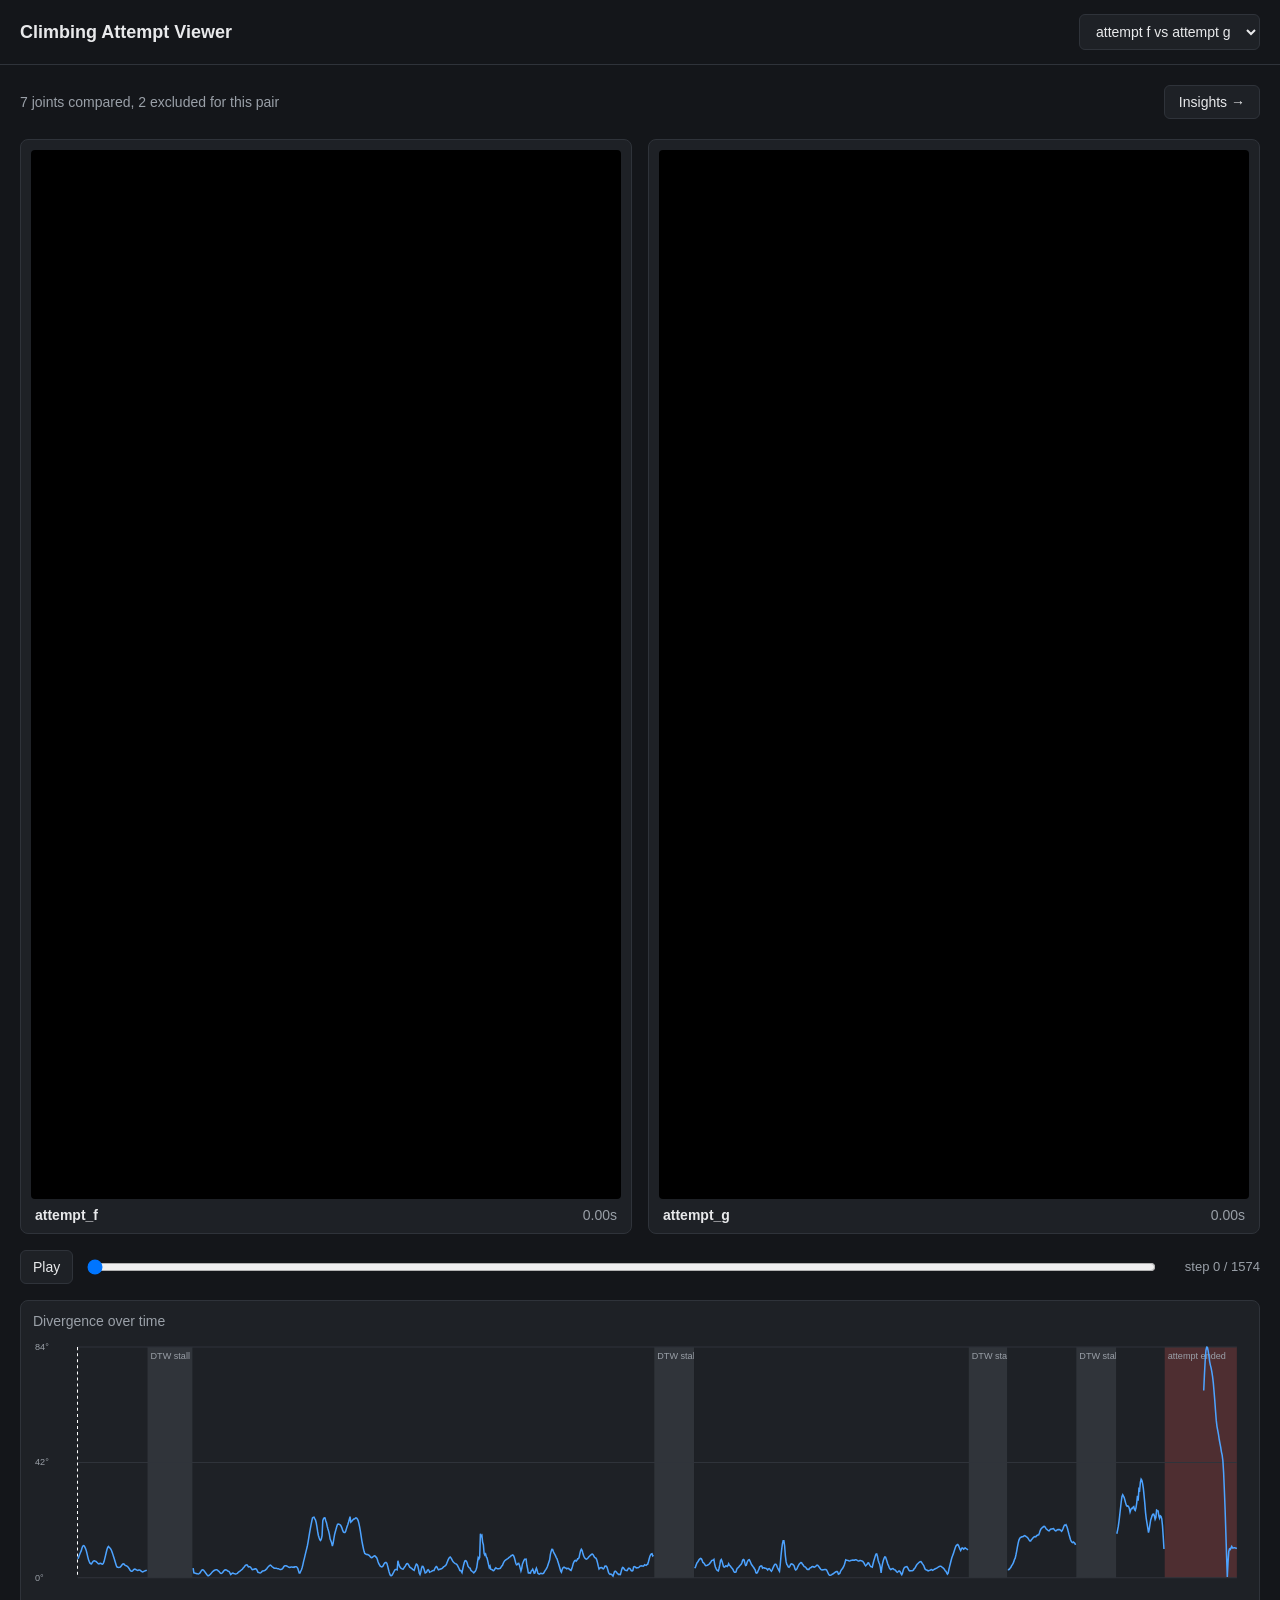
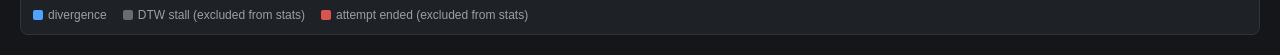
==== viewer/index.html @ 7e249702 "Stage 5 complete: canvas-based synced viewer with insights page - build_viewer_data.py merges alignm" ====
<!doctype html>
<html lang="en">
<head>
  <meta charset="utf-8">
  <title>Climbing Attempt Viewer</title>
  <link rel="stylesheet" href="/viewer/style.css">
</head>
<body>
  <header>
    <h1>Climbing Attempt Viewer</h1>
    <select id="pairPicker"></select>
  </header>

  <main>
    <div class="top-nav">
      <span id="pairSubtitle" style="color: var(--text-dim); font-size: 14px;"></span>
      <a id="insightsLink" class="nav-arrow" href="#">Insights &rarr;</a>
    </div>

    <div class="videos">
      <div class="video-panel">
        <canvas id="canvasA"></canvas>
        <div class="video-label"><strong id="labelA">-</strong><span id="timeA">0.00s</span></div>
      </div>
      <div class="video-panel">
        <canvas id="canvasB"></canvas>
        <div class="video-label"><strong id="labelB">-</strong><span id="timeB">0.00s</span></div>
      </div>
    </div>

    <div class="transport">
      <button id="playPause">Play</button>
      <input type="range" id="scrubber" min="0" max="0" value="0" step="1">
      <span class="step-readout" id="stepReadout">step 0 / 0</span>
    </div>

    <div class="graph-panel">
      <h2>Divergence over time</h2>
      <svg id="graph" viewBox="0 0 1200 260" preserveAspectRatio="none"></svg>
      <div class="legend">
        <span><span class="swatch" style="background: var(--divergence-line)"></span> divergence</span>
        <span><span class="swatch" style="background: var(--stall)"></span> DTW stall (excluded from stats)</span>
        <span><span class="swatch" style="background: var(--ended)"></span> attempt ended (excluded from stats)</span>
      </div>
    </div>
  </main>

  <script src="/viewer/viewer.js"></script>
</body>
</html>
---- viewer/style.css ----
:root {
  --bg: #14161a;
  --panel: #1e2126;
  --border: #2f333a;
  --text: #e8e9eb;
  --text-dim: #9aa0a8;
  --accent: #4da3ff;
  --stall: #666c76;
  --ended: #d9534f;
  --divergence-line: #4da3ff;
}

* { box-sizing: border-box; }

body {
  margin: 0;
  background: var(--bg);
  color: var(--text);
  font-family: -apple-system, "Segoe UI", Roboto, Arial, sans-serif;
}

header {
  display: flex;
  align-items: center;
  justify-content: space-between;
  padding: 14px 20px;
  border-bottom: 1px solid var(--border);
}

header h1 {
  font-size: 18px;
  margin: 0;
  font-weight: 600;
}

select, button {
  background: var(--panel);
  color: var(--text);
  border: 1px solid var(--border);
  border-radius: 6px;
  padding: 8px 12px;
  font-size: 14px;
  cursor: pointer;
}

select:hover, button:hover { border-color: var(--accent); }

button:disabled { opacity: 0.5; cursor: default; }

main {
  max-width: 1400px;
  margin: 0 auto;
  padding: 20px;
}

.videos {
  display: grid;
  grid-template-columns: 1fr 1fr;
  gap: 16px;
}

.video-panel {
  background: var(--panel);
  border: 1px solid var(--border);
  border-radius: 8px;
  padding: 10px;
}

.video-panel canvas {
  width: 100%;
  display: block;
  border-radius: 4px;
  background: #000;
}

.video-label {
  display: flex;
  justify-content: space-between;
  padding: 8px 4px 0;
  font-size: 14px;
  color: var(--text-dim);
}

.video-label strong { color: var(--text); }

.transport {
  display: flex;
  align-items: center;
  gap: 12px;
  margin: 16px 0;
}

.transport input[type="range"] {
  flex: 1;
}

.transport .step-readout {
  font-variant-numeric: tabular-nums;
  color: var(--text-dim);
  font-size: 13px;
  min-width: 90px;
  text-align: right;
}

.graph-panel {
  background: var(--panel);
  border: 1px solid var(--border);
  border-radius: 8px;
  padding: 12px;
}

.graph-panel h2 {
  font-size: 14px;
  margin: 0 0 8px;
  color: var(--text-dim);
  font-weight: 500;
}

.graph-panel svg {
  width: 100%;
  height: auto;
  display: block;
  cursor: pointer;
}

.legend {
  display: flex;
  gap: 16px;
  font-size: 12px;
  color: var(--text-dim);
  margin-top: 8px;
}

.legend span { display: flex; align-items: center; gap: 5px; }

.legend .swatch {
  width: 10px; height: 10px; border-radius: 2px; display: inline-block;
}

.nav-arrow {
  display: inline-flex;
  align-items: center;
  gap: 6px;
  text-decoration: none;
  color: var(--text);
  background: var(--panel);
  border: 1px solid var(--border);
  border-radius: 6px;
  padding: 8px 14px;
  font-size: 14px;
}

.nav-arrow:hover { border-color: var(--accent); }

.stat-cards {
  display: grid;
  grid-template-columns: repeat(3, 1fr);
  gap: 16px;
  margin-bottom: 24px;
}

.stat-card {
  background: var(--panel);
  border: 1px solid var(--border);
  border-radius: 8px;
  padding: 16px;
}

.stat-card .label {
  font-size: 12px;
  color: var(--text-dim);
  text-transform: uppercase;
  letter-spacing: 0.04em;
}

.stat-card .value {
  font-size: 26px;
  font-weight: 600;
  margin-top: 6px;
}

.stat-card .sub {
  font-size: 12px;
  color: var(--text-dim);
  margin-top: 4px;
}

.joint-bars {
  background: var(--panel);
  border: 1px solid var(--border);
  border-radius: 8px;
  padding: 16px;
  margin-bottom: 24px;
}

.joint-bars h2, .screenshots h2 {
  font-size: 14px;
  margin: 0 0 14px;
  color: var(--text-dim);
  font-weight: 500;
}

.joint-row {
  display: grid;
  grid-template-columns: 140px 1fr 60px;
  align-items: center;
  gap: 10px;
  margin-bottom: 8px;
  font-size: 13px;
}

.joint-row .bar-track {
  background: #2a2e34;
  border-radius: 4px;
  height: 14px;
  overflow: hidden;
}

.joint-row .bar-fill {
  background: var(--accent);
  height: 100%;
}

.joint-row .value { text-align: right; color: var(--text-dim); }

.screenshots {
  background: var(--panel);
  border: 1px solid var(--border);
  border-radius: 8px;
  padding: 16px;
}

.screenshot-grid {
  display: grid;
  grid-template-columns: 1fr 1fr;
  gap: 16px;
}

.screenshot-grid figure {
  margin: 0;
}

.screenshot-grid img {
  width: 100%;
  border-radius: 6px;
  display: block;
}

.screenshot-grid figcaption {
  margin-top: 8px;
  font-size: 13px;
  color: var(--text-dim);
  text-align: center;
}

.top-nav {
  display: flex;
  justify-content: space-between;
  align-items: center;
  margin-bottom: 20px;
}
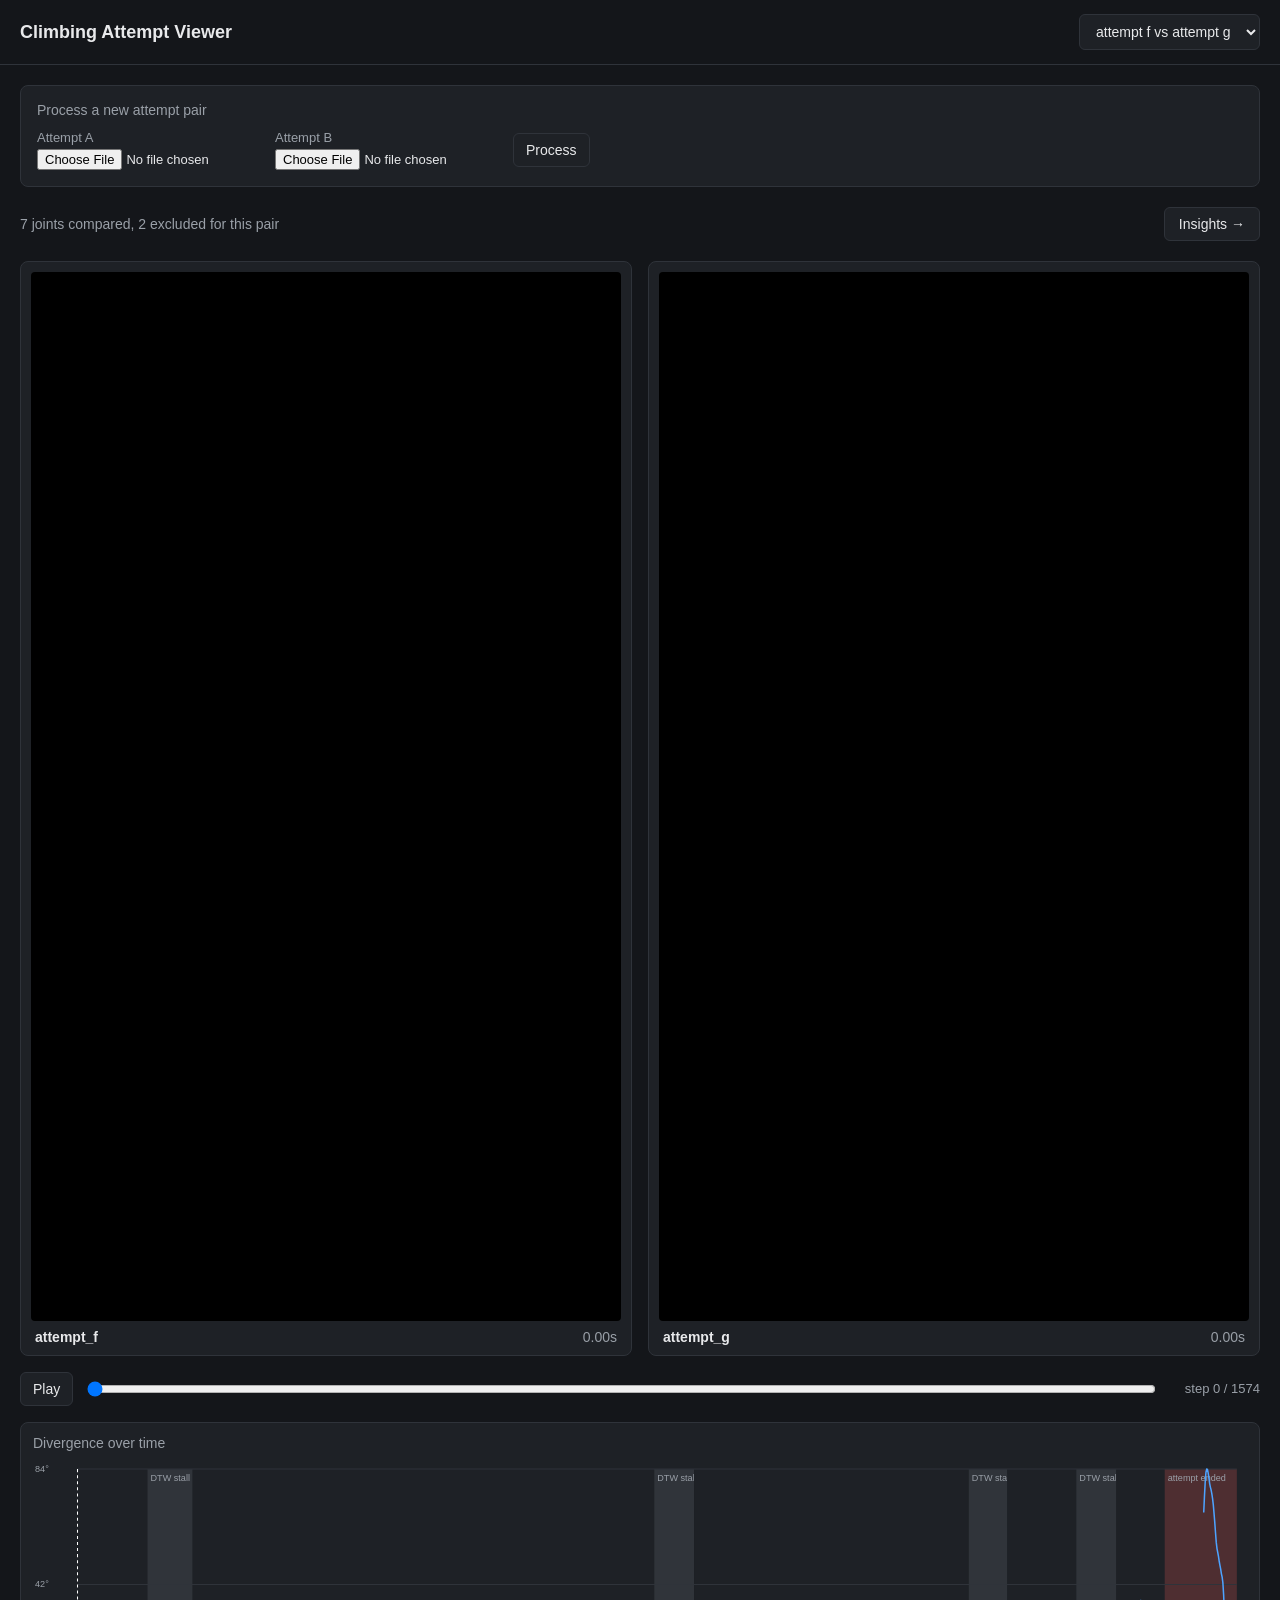
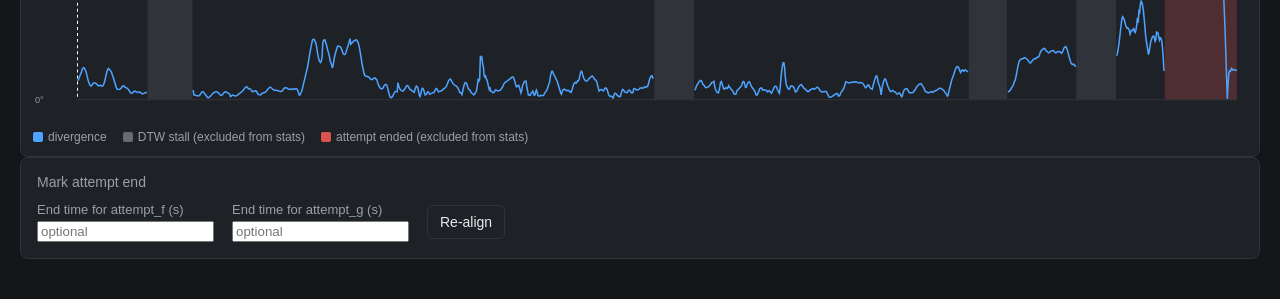
==== commit 3c0459cd: "stage 6: added uploading video option to the viewer page" ====
--- a/viewer/index.html
+++ b/viewer/index.html
@@ -12,6 +12,22 @@
   </header>
 
   <main>
+    <div class="upload-panel">
+      <h2>Process a new attempt pair</h2>
+      <form id="uploadForm">
+        <div class="upload-fields">
+          <label>Attempt A
+            <input type="file" id="fileA" name="video_a" accept="video/*" required>
+          </label>
+          <label>Attempt B
+            <input type="file" id="fileB" name="video_b" accept="video/*" required>
+          </label>
+          <button type="submit" id="uploadSubmit">Process</button>
+        </div>
+        <div id="uploadStatus" class="upload-status" hidden></div>
+      </form>
+    </div>
+
     <div class="top-nav">
       <span id="pairSubtitle" style="color: var(--text-dim); font-size: 14px;"></span>
       <a id="insightsLink" class="nav-arrow" href="#">Insights &rarr;</a>
@@ -43,6 +59,22 @@
         <span><span class="swatch" style="background: var(--ended)"></span> attempt ended (excluded from stats)</span>
       </div>
     </div>
+
+    <div class="upload-panel" id="realignPanel" hidden>
+      <h2>Mark attempt end</h2>
+      <form id="realignForm">
+        <div class="upload-fields">
+          <label id="endEventALabel">End time for A (s)
+            <input type="number" id="endEventA" step="0.01" min="0" placeholder="optional">
+          </label>
+          <label id="endEventBLabel">End time for B (s)
+            <input type="number" id="endEventB" step="0.01" min="0" placeholder="optional">
+          </label>
+          <button type="submit" id="realignSubmit">Re-align</button>
+        </div>
+        <div id="realignStatus" class="upload-status" hidden></div>
+      </form>
+    </div>
   </main>
 
   <script src="/viewer/viewer.js"></script>
--- a/viewer/style.css
+++ b/viewer/style.css
@@ -102,6 +102,57 @@
   text-align: right;
 }
 
+.upload-panel {
+  background: var(--panel);
+  border: 1px solid var(--border);
+  border-radius: 8px;
+  padding: 16px;
+  margin-bottom: 20px;
+}
+
+.upload-panel h2 {
+  font-size: 14px;
+  margin: 0 0 12px;
+  color: var(--text-dim);
+  font-weight: 500;
+}
+
+.upload-fields {
+  display: flex;
+  align-items: center;
+  gap: 18px;
+  flex-wrap: wrap;
+}
+
+.upload-fields label {
+  display: flex;
+  flex-direction: column;
+  gap: 4px;
+  font-size: 13px;
+  color: var(--text-dim);
+}
+
+.upload-fields input[type="file"] {
+  color: var(--text);
+  font-size: 13px;
+  max-width: 220px;
+}
+
+.upload-status {
+  margin-top: 12px;
+  font-size: 13px;
+  white-space: pre-wrap;
+  font-family: ui-monospace, "SF Mono", Consolas, monospace;
+}
+
+.upload-status.upload-error {
+  color: var(--ended);
+}
+
+.upload-status.upload-success {
+  color: #6fcf6f;
+}
+
 .graph-panel {
   background: var(--panel);
   border: 1px solid var(--border);
